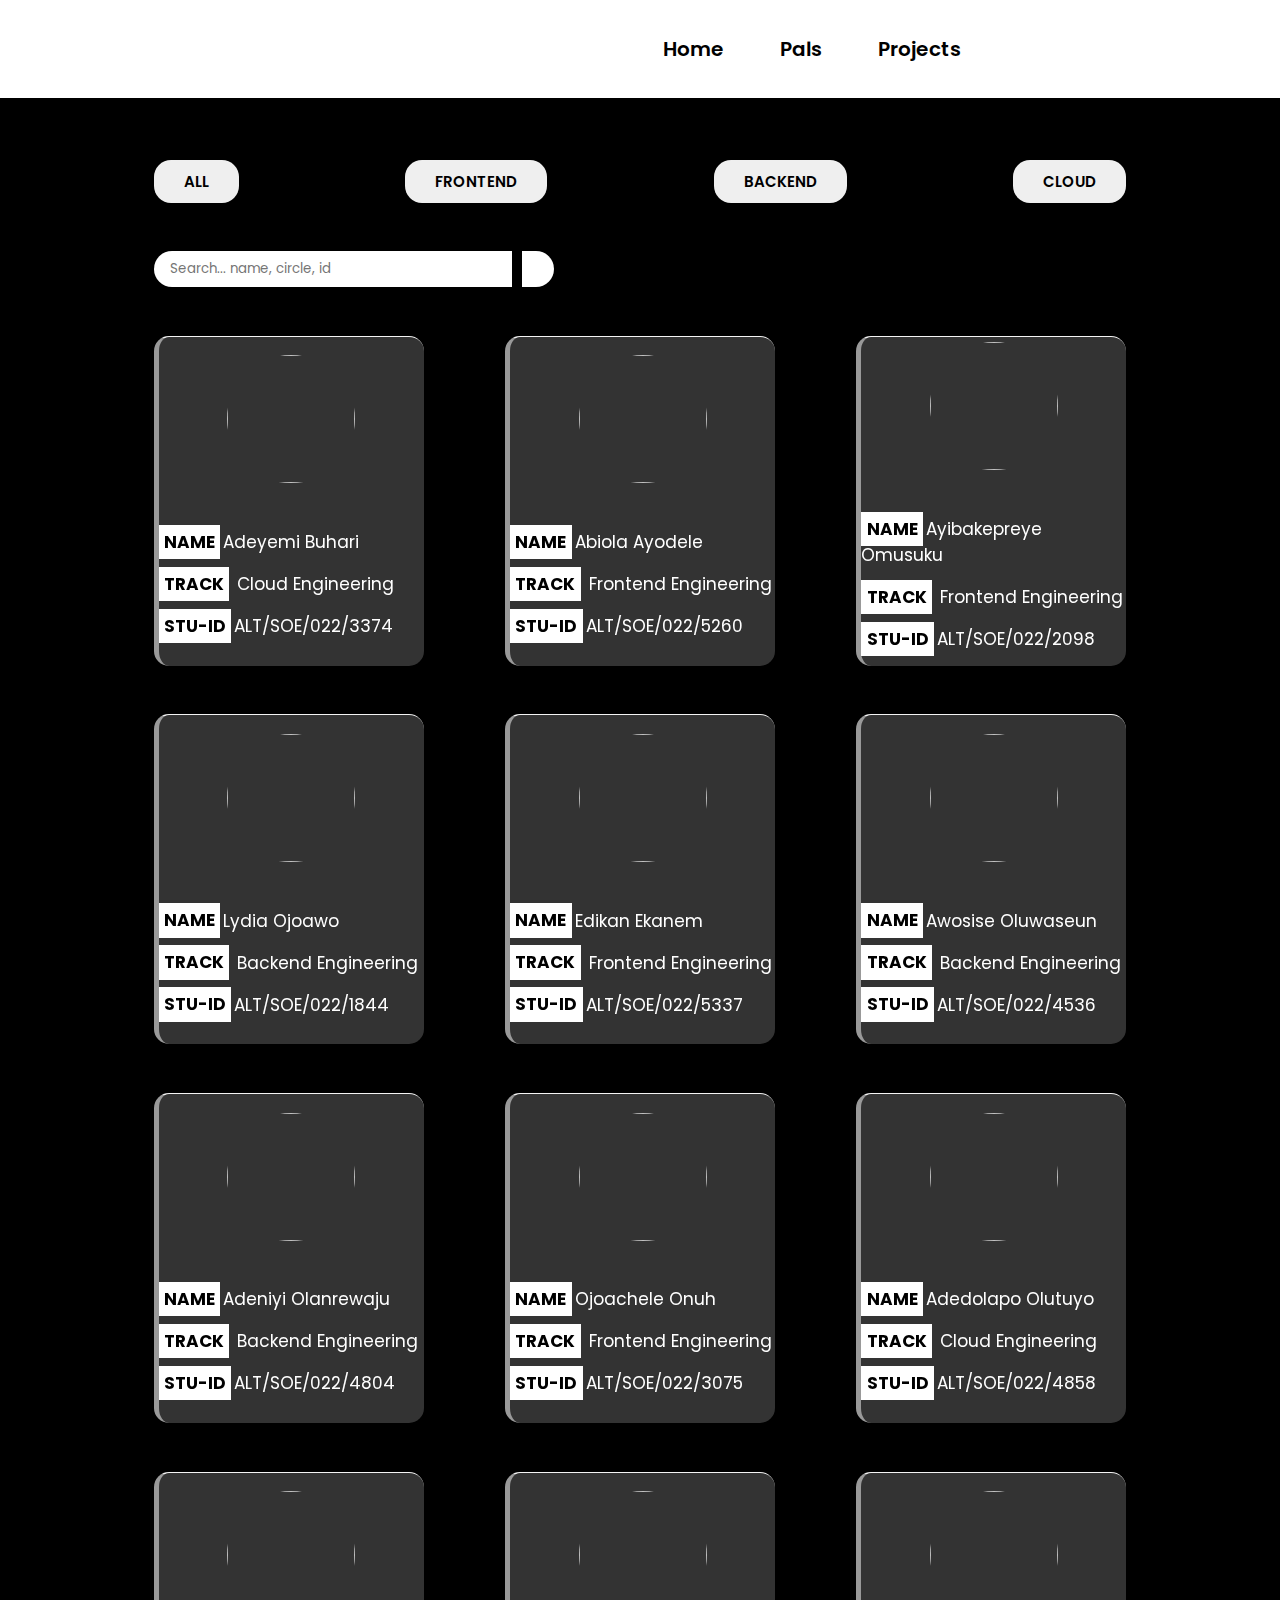
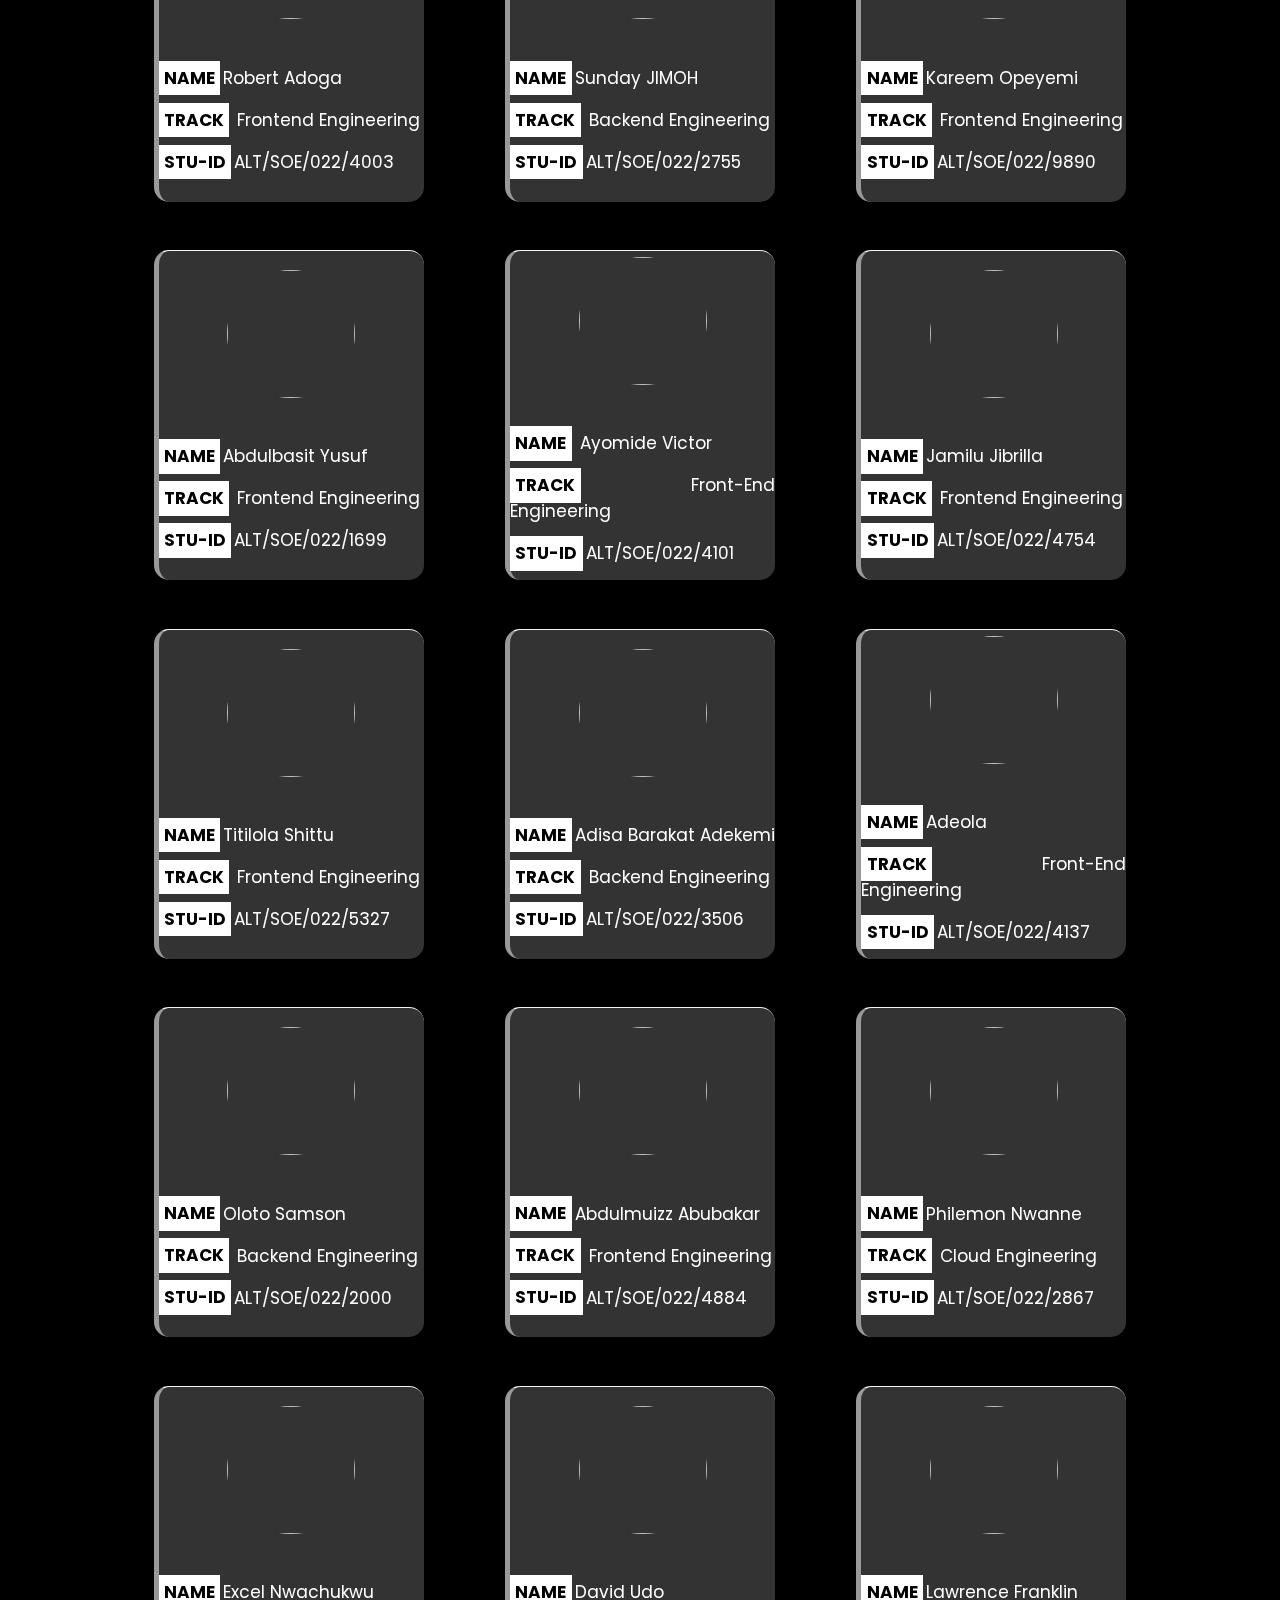
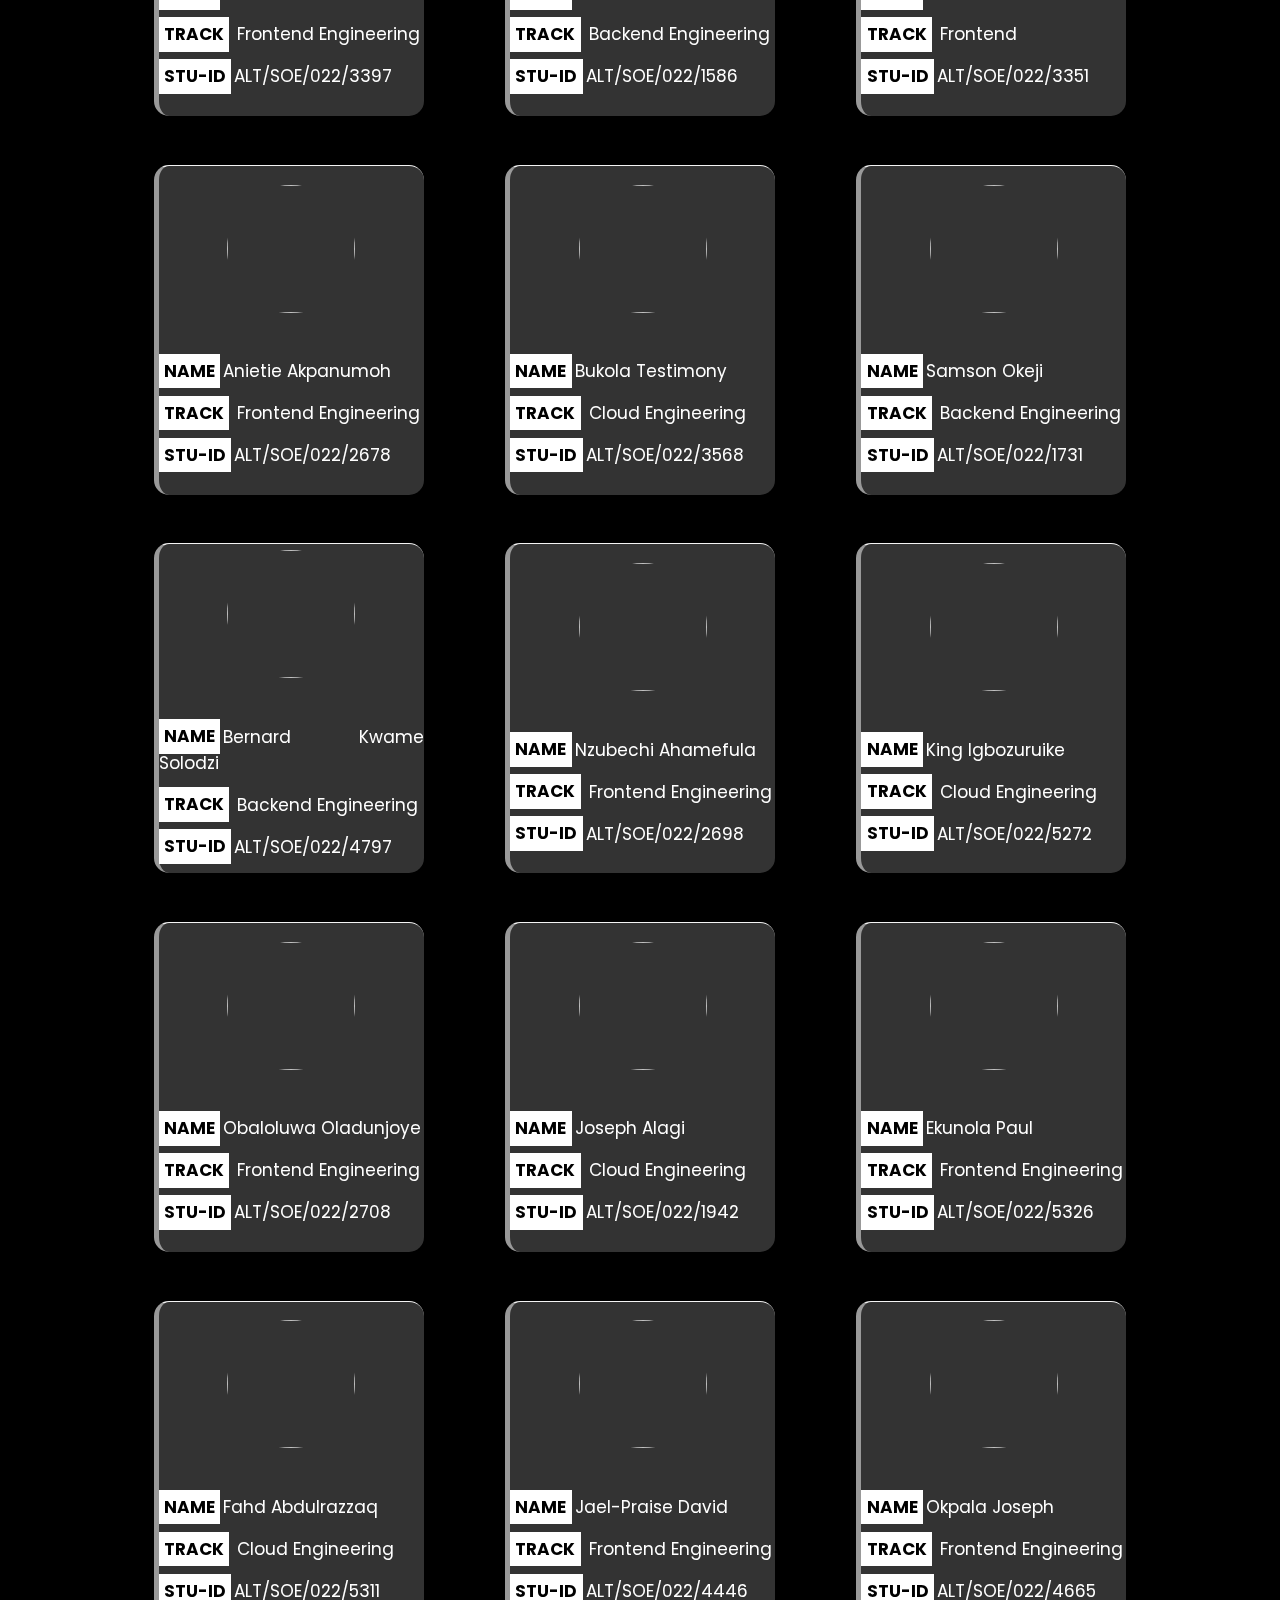
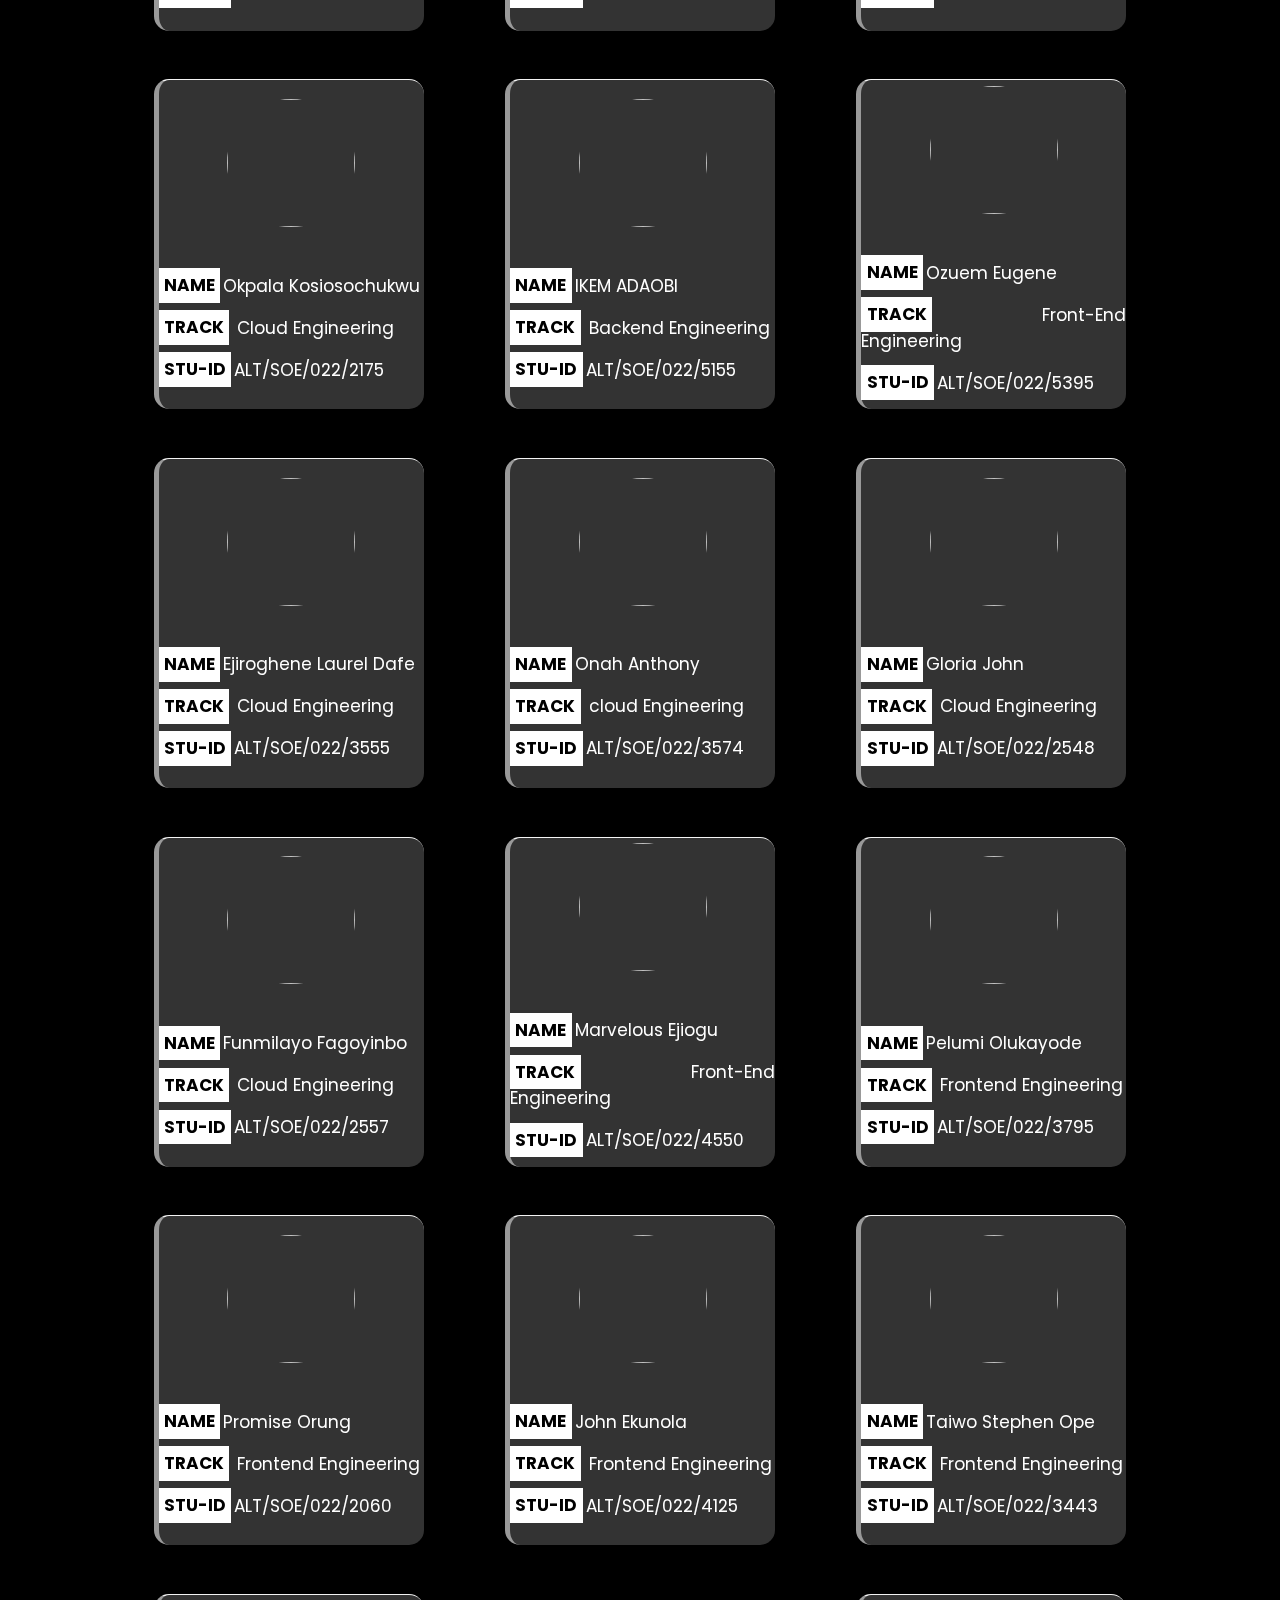
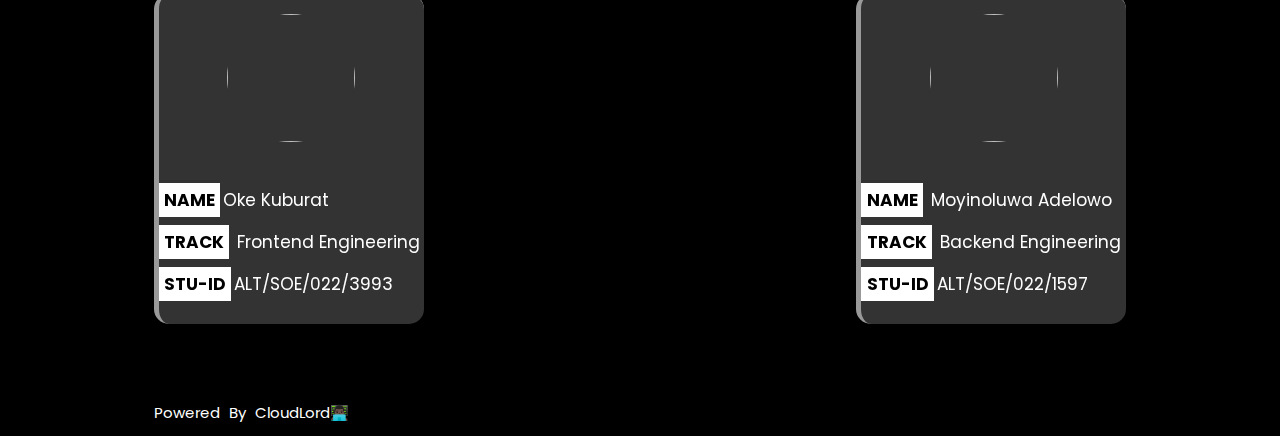
==== htmlfiles/members.html @ 6de1f6ef "Merge pull request #1 from Cloudlordd/main" ====
<!DOCTYPE html>
<html lang="en">
  <head>
    <meta charset="UTF-8" />
    <meta http-equiv="X-UA-Compatible" content="IE=edge" />
    <meta name="viewport" content="width=device-width, initial-scale=1.0" />
    <meta name="description" content="Preaching the gospel of open source in AltSchool Africa">
    <title>
      Student-profile
    </title>
    <link rel = "icon" type = "image/svg" href = "/image/logo.svg">


    <!-- CSS LINK -->
    <link rel="stylesheet" href="../cssfiles/global.css" />
    <link rel="stylesheet" href="../cssfiles/member.css" />

    <!-- FONTAWESOME CDN -->
    <link
      rel="stylesheet"
      href="https://cdnjs.cloudflare.com/ajax/libs/font-awesome/5.1.1/css/all.min.css"
      integrity="sha512-ioRJH7yXnyX+7fXTQEKPULWkMn3CqMcapK0NNtCN8q//sW7ZeVFcbMJ9RvX99TwDg6P8rAH2IqUSt2TLab4Xmw=="
      crossorigin="anonymous"
      referrerpolicy="no-referrer"
    />
  </head>

  <body>
    <!-- HEADER CONTAINER -->
    <header>
      <nav>
        <input id="nav-toggle" type="checkbox">
        <div class="logo">
          <img src="../image/logo.svg" alt=""></div>
        <ul class="links">
          <li><a href="../index.html">Home</a></li>
          <li><a href="./members.html">Pals</a></li>
          <li><a href="../htmlfiles/project.html">Projects</a></li>
          <li><a id ="contribution-link" href="https://github.com/Cloudlordd/Cloudlord-and-pals" target="_blank">Contribute</a></li>
         
        </ul>
        <label for="nav-toggle" class="icon-burger">
          <div class="line"></div>
          <div class="line"></div>
          <div class="line"></div>
        </label>
      </nav>
    </header>

    <!-- MAIN SECTION -->
    <main>
      <aside>
    

<div class="track-section">

  <button type="submit" onclick="allStudent()">All</button>
  <button type="submit" onclick="frontend()">FrontEnd</button>
  <button type="submit" onclick="backend()">Backend</button>
  <button type="submit" onclick="cloud()">Cloud</button>
</div>

<form action="#">
  <div class="form-input">
    <input type="search" placeholder="Search... name, circle, id" class="input">
    <button type="submit" class="search-btn"><i class='fa fa-search' onclick="search()"></i></button>
  </div>
</form>

<!--  -->


<!--  -->
        <div class="container">


         
         

          <!-- END OF TEMPLATE -->


         
        </div>
      </aside>
    </main>

    <!-- FOOTER CONTAINER -->

    <footer>
      <p>Powered by cloudLord👨🏿‍💻</p>
      <div class="social-media">
        <a href="https://twitter.com/Cloud_Lordd"
          ><i class="fab fa-twitter"></i
        ></a>
        <a href="https://www.linkedin.com/in/adeyemi-buhari-opeyemi-3aa4781b5/"
          ><i class="fab fa-linkedin"></i
        ></a>
        <a href=""><i class="fab fa-instagram"></i></a>
      </div>
    </footer>
   
   <!-- <script src="../studentdata.json"></script> -->
    <script src="../js/members.js"></script>
  </body>
</html>
---- cssfiles/global.css ----
/* GOOGLE FONT CDN */
@import url("https://fonts.googleapis.com/css2?family=Poppins:wght@100;200;300;400;500;600;700;800;900&display=swap");



 :root {
    --scroll-behavior: smooth;
    --white-color:#fff;
    --black-color:#000;
    --main-side-padding:0 12%;
    --nav-font-weight:500;
    --main-topdown-padding:6% 0;
 }

*{
    margin: 0;
    padding: 0;
    box-sizing: border-box;
    font-family: "Poppins", sans-serif;
  }

  
  nav {
	position: fixed;
	z-index: 10;
	left: 0;
	right: 0;
	top: 0;
	/* font-family: 'Montserrat', sans-serif; */
	padding: 2% 12%;
	height: 100px;
background-color: var(--white-color);
border-bottom: 2px solid var(--black-color);
display: flex;
justify-content: space-between;
align-items: center; 
}


.logo img{
	width: 6em;
}
nav .links {
	
	display: flex;
	justify-content: space-between;
	align-items: center;
}
nav .links li {
	list-style: none;
    margin:0 0.5em;
}
nav .links a {
	
     padding: 0.5em 1em;
	font-size: 20px;
	font-weight: 600;
	color: var(--black-color);
	text-decoration: none;
}

nav .links a:focus-within{
    background-color: var(--black-color);
    color: var(--white-color);
}

#nav-toggle {
	position: absolute;
	top: -100px;
}
nav .icon-burger {
	display: none;
	position: absolute;
	 right: 2%;
	top: 50%;
	transform: translateY(-50%);
}
nav .icon-burger .line {
	width: 30px;
	height: 5px;
	background-color: var(--black-color);
	margin: 5px;
	border-radius: 3px;
	transition: all .3s ease-in-out;
}

.fa-twitter,.fa-instagram,.fa-linkedin{
    transition: 0.5s;
}
.fa-twitter:hover,.fa-instagram:hover,.fa-linkedin:hover{
    transform: scale(1.2);
}

/*  */
 #contribution-link {
	/* background-color: #004A7F; */
	-webkit-border-radius: 10px;
	border-radius: 10px;
	border: none;
	color: #FFFFFF;
	cursor: pointer;
	display: inline-block;
	font-family: Arial;
	font-size: 20px;
	padding: 5px 10px;
	text-align: center;
  /*   text-decoration: none; */
	-webkit-animation: glowing 1500ms infinite;
	-moz-animation: glowing 1500ms infinite;
	-o-animation: glowing 1500ms infinite;
	animation: glowing 1500ms infinite;
  }
  @-webkit-keyframes glowing {
	0% { background-color: #B20000; -webkit-box-shadow: 0 0 3px #B20000; }
	50% { background-color: #FF0000; -webkit-box-shadow: 0 0 40px #FF0000; }
	100% { background-color: #B20000; -webkit-box-shadow: 0 0 3px #B20000; }
  }
  
  @-moz-keyframes glowing {
	0% { background-color: #B20000; -moz-box-shadow: 0 0 3px #B20000; }
	50% { background-color: #FF0000; -moz-box-shadow: 0 0 40px #FF0000; }
	100% { background-color: #B20000; -moz-box-shadow: 0 0 3px #B20000; }
  }
  
  @-o-keyframes glowing {
	0% { background-color: #B20000; box-shadow: 0 0 3px #B20000; }
	50% { background-color: #FF0000; box-shadow: 0 0 40px #FF0000; }
	100% { background-color: #B20000; box-shadow: 0 0 3px #B20000; }
  }
  
  @keyframes glowing {
	0% { background-color: #B20000; box-shadow: 0 0 3px #B20000; }
	50% { background-color: #FF0000; box-shadow: 0 0 40px #FF0000; }
	100% { background-color: #B20000; box-shadow: 0 0 3px #B20000; }
  }


/*  */


/* FOOTER */

footer {
    display: flex;
    justify-content: space-between;
    background-color: var(--black-color);
    color: var(--white-color);
    padding: 1% 12%;
	flex-wrap: wrap;
	align-items:flex-end;
    
}
footer p{
    font-size: 15px;
    font-weight: 400;
    text-transform: capitalize;
    word-spacing: 5px;
}
 footer .social-media{
  
    display: flex;
    justify-content: space-between;
	
}
footer .social-media a{
    color: var(--white-color);
    font-size: 25px;
    margin-right: 2rem;
}



/* MOBILE VIEW */
@media screen and (max-width: 850px) {
	nav .logo {
		/* float: none; */
		width: auto;
		justify-content: center;
	}
	/* .logo img{
		width: 30%;
	} */
	nav .links {
		float: none;
		position: fixed;
		z-index: 9;
		left: 0;
		right: 0;
		top: 100px;
		bottom: 100%;
		width: auto;
		height: auto;
		flex-direction: column;
		justify-content: space-evenly;
		background-color: rgba(0,0,0);
		overflow: hidden;
		box-sizing: border-box;
		transition: all .7s ease-in-out;
	}
	nav .links a {
		font-size: 20px;
		color:var(--white-color);
	}
	nav :checked ~ .links {
		bottom: 0;
	}
	nav .icon-burger {
		display: inline-block;
	}
	nav :checked ~ .icon-burger .line:nth-child(1) {
		transform: translateY(10px) rotate(225deg);
	}
	nav :checked ~ .icon-burger .line:nth-child(3) {
		transform: translateY(-10px) rotate(-225deg);
	}
	nav :checked ~ .icon-burger .line:nth-child(2) {
		opacity: 0;
	}
	
}
  

 

@media(max-width:500px){
	.logo img{
		width:  5em;
	}

footer .social-media{
	display: none;
}
footer p{text-align: center;
	font-size: 12px;
	font-weight: 200;
}
}
---- cssfiles/member.css ----
aside {
  padding: 5% 12%;
  background-color: #000;
  /* background-image: radial-gradient(#fff 10%, transparent 11%), radial-gradient(#fff 10%, transparent 11%); */
  background-size: 60px 60px;
  background-position: 0 0, 30px 30px;
  /* margin-bottom: 10%; */
  margin-top: 6em;

  /* background-color: white; */
}
.title {
  text-align: center;
  background-color: rgb(255, 255, 255);
  box-shadow: 8px 10px 0px 4px rgba(255, 255, 255, 0.84);
  color: rgb(0, 0, 0);
  font-size: 30px;
  word-spacing: 0.2em;
  text-transform: uppercase;
}
.track-section {
  display: flex;
  justify-content: space-between;
  gap: 10px;
  flex-wrap: wrap;
}
.profile-info1 {
  margin-top: 10%;
  text-align: center;
}
#no-user {
  font-size: 60px;
  font-weight: bold;
  font-family: "Courier New", Courier, monospace;
  background-color: #fff;
  color: #000;
  border-radius: 10px;
  -webkit-border-radius: 10px;
  -moz-border-radius: 10px;
  -ms-border-radius: 10px;
  -o-border-radius: 10px;
}
.blink {
  animation: blink 1s steps(1, end) infinite;
  -webkit-animation: blink 1s steps(1, end) infinite;
}
#no-user .blink {
  font-size: 60px;
  color: red;
  font-family: monospace;
  font-weight: bold;
}
@keyframes blink {
  0% {
    opacity: 1;
  }
  50% {
    opacity: 0;
  }
  100% {
    opacity: 1;
  }
}

.track-section button {
  padding: 10px 30px;
  border: none;
  font-size: 15px;
  font-weight: 600;
  border-radius: 17px;
  cursor: pointer;
  text-transform: uppercase;
  cursor: pointer;
  transition: transform 0.5s;
}
.track-section button:hover {
  transform: scale(1.1);
}

/*  */
form {
  max-width: 400px;
  width: 100%;
  margin-right: auto;
  margin-top: 3em;
}
form .form-input {
  display: flex;
  align-items: center;
  height: 36px;
  gap: 10px;
}
form .form-input input {
  flex-grow: 1;
  padding: 0 16px;
  height: 100%;
  border: none;
  background: var(--white-color);
  border-radius: 36px 0 0 36px;
  outline: none;
  width: 100%;
  color: var(--black-color);
}
form .form-input button {
  width: 36px;
  height: 100%;
  display: flex;
  justify-content: center;
  align-items: center;
  background: var(--white-color);
  color: var(--black-color);
  font-size: 18px;
  border: none;
  outline: none;
  border-radius: 0 36px 36px 0;
  cursor: pointer;
}

/*  */

.container {
  display: flex;
  justify-content: space-between;
  align-items: center;
  flex-wrap: wrap;
  height: 100%;
}

.profile-card {
  width: 270px;
  height: 330px;
  margin-top: 5%;
}

.card-content {
  box-shadow: 0 0 15px rgba(0, 0, 0, 0.1);
  transition: transform 1s;
  transform-style: preserve-3d;
  width: 100%;
  height: 100%;
}

.profile-card:hover .card-content {
  transform: rotateY(180deg);
  transition: transform 0.5s;
}

.front-card,
.back-card {
  position: absolute;
  height: 100%;
  width: 100%;
  color: #03446a;
  text-align: center;
  background: #161616;
  backface-visibility: hidden;
  box-shadow: 0 4px 30px rgba(0, 0, 0, 0.1);
  text-align: center;
  z-index: 11;
  color: #fff;
  /* text-align: center; */
  /* padding: 0px 8px;  */
  font-size: 25px;
  border-radius: 15px;
  border-top: 5px solid rgba(255, 255, 255, 0.5);
  border-left: 5px solid rgba(255, 255, 255, 0.5);
  border-top: 1px solid rgba(255, 255, 255, 0.95);
  background: rgba(255, 255, 255, 0.2);
  backdrop-filter: blur(5px);
  display: flex;
  justify-content: center;
  flex-direction: column;
}

.container img[src] {
  width: 8rem;
  height: 8rem;
  border-radius: 50%;
}

.profile-info {
  margin-top: 10%;
  text-align: justify;
}
.profile-info p {
  font-size: 17px;
  font-weight: 400;
  /* text-align: justify; */
  padding: 8px 0;
}

.profile-info p span {
  font-size: 17px;
  font-weight: 700;
  background-color: #fff;
  color: #000;
  margin-right: 3px;
  padding: 2%;
}

.back-card {
  background: #fff;
  color: #000;
  transform: rotateY(180deg);
  padding: 5%;
  display: flex;
  justify-content: space-between;
}
.introduction p {
  font-size: 15px;
  line-height: 1.3;
  max-height: 180px;
  overflow: auto;
}
.introduction .intro-title {
  margin: auto;
  font-weight: 600;
  margin-bottom: 15px;
  background-color: #000;
  color: #fff;
  text-transform: uppercase;
  border-radius: 5px;
  text-align: center;
  overflow: hidden;
}

.back-card button {
  padding: 5px 7px;
  background-color: #000;
  color: #fff;
  border: none;
  outline: none;
  cursor: pointer;
}

.social-media {
  display: flex;
  justify-content: space-between;
  background-color: #000;
  border-radius: 5px;
  padding: 0 5px;
}
.social-media a i {
  color: #fff;
  font-size: 20px;
  /* padding: 0 7px; */
}

.social-media #media-link {
  color: #000;
}

/*  */

@media (max-width: 500px) {
  .title {
    font-size: 15px;
    margin-bottom: 15px;
  }

  .profile-card {
    margin-top: 4em;
  }
}
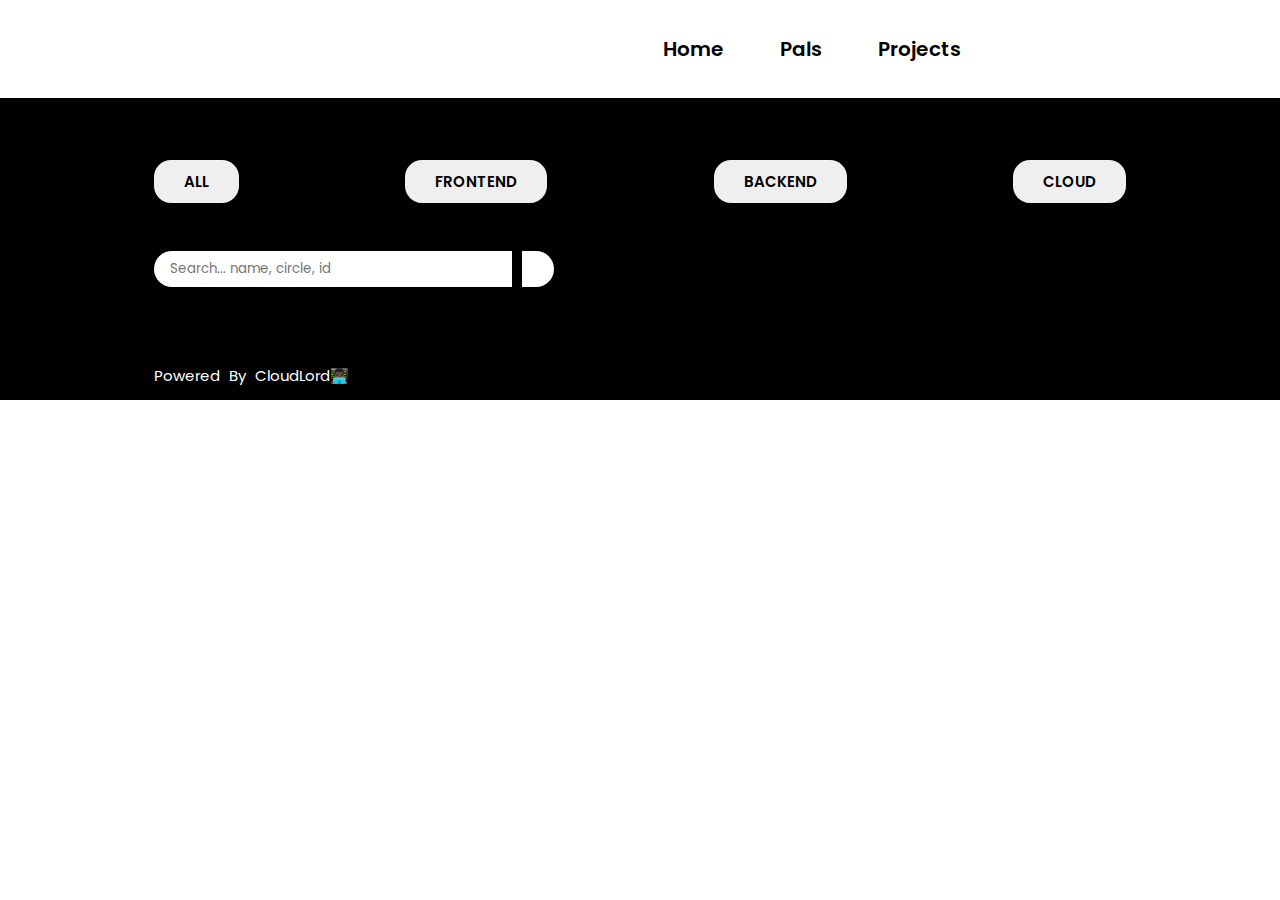
==== commit 857ad6f1: "fixed filtered search defect" ====
--- a/htmlfiles/members.html
+++ b/htmlfiles/members.html
@@ -53,17 +53,16 @@
     
 
 <div class="track-section">
-
-  <button type="submit" onclick="allStudent()">All</button>
-  <button type="submit" onclick="frontend()">FrontEnd</button>
-  <button type="submit" onclick="backend()">Backend</button>
-  <button type="submit" onclick="cloud()">Cloud</button>
+  <button type="submit" data-track="all"  class="filter-btns">All</button>
+  <button type="submit" data-track="frontend" class="filter-btns">FrontEnd</button>
+  <button type="submit" data-track="backend" class="filter-btns">Backend</button>
+  <button type="submit" data-track="cloud" class="filter-btns">Cloud</button>
 </div>
 
 <form action="#">
   <div class="form-input">
     <input type="search" placeholder="Search... name, circle, id" class="input">
-    <button type="submit" class="search-btn"><i class='fa fa-search' onclick="search()"></i></button>
+    <button type="submit" class="search-btn"><i class='fa fa-search'></i></button>
   </div>
 </form>
 
@@ -101,6 +100,6 @@
     </footer>
    
    <!-- <script src="../studentdata.json"></script> -->
-    <script src="../js/members.js"></script>
+    <script src="../js/member.js"></script>
   </body>
 </html>
--- a/cssfiles/member.css
+++ b/cssfiles/member.css
@@ -250,6 +250,15 @@
   color: #000;
 }
 
+.active {
+  background-color: #cecece;
+  opacity: 0.75;
+}
+
+.hide {
+  display: none;
+}
+
 /*  */
 
 @media (max-width: 500px) {
